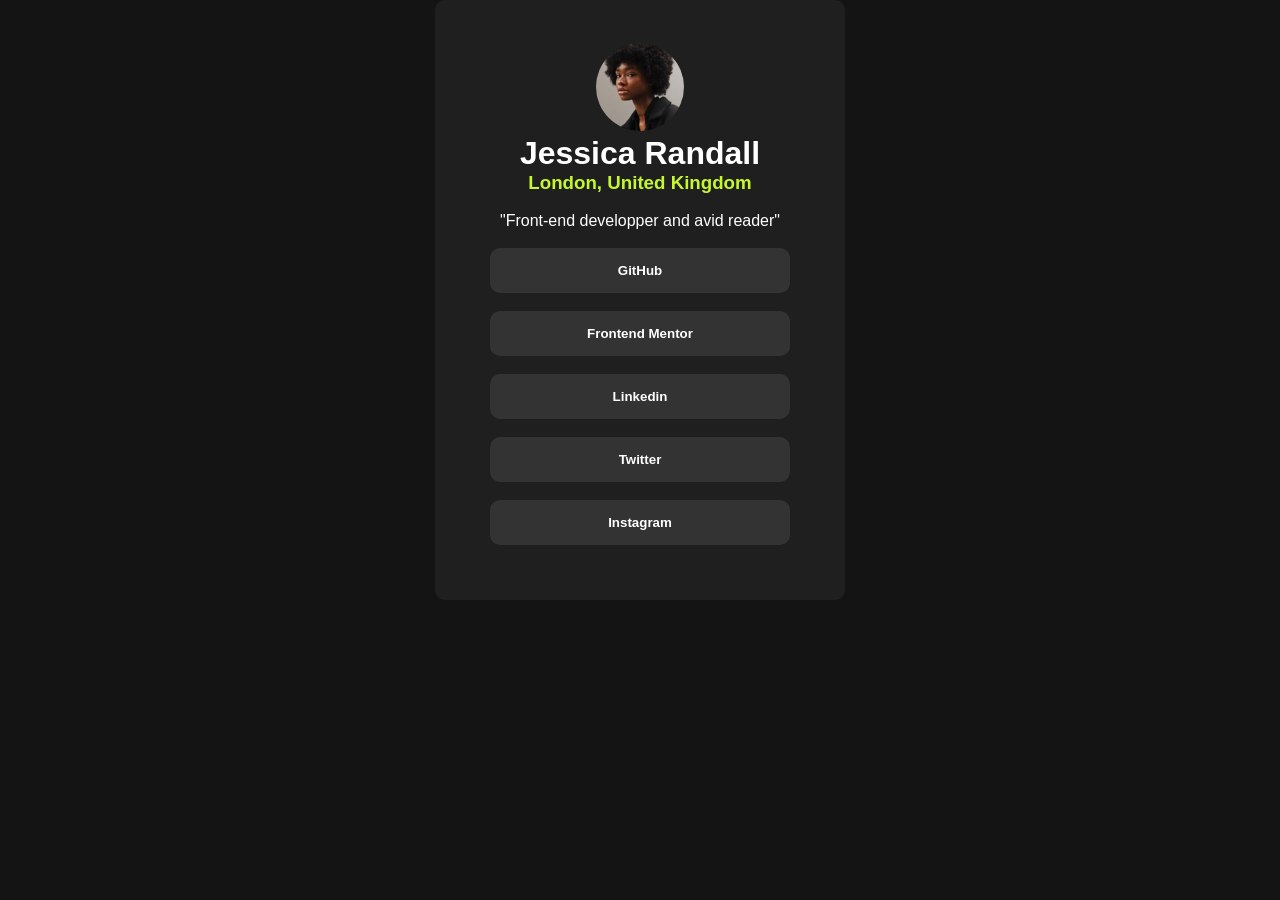
==== Challenge/index.html @ e6dbfc4f "latest2" ====
<!DOCTYPE html>
<html lang="en">
<head>
    <meta charset="UTF-8">
    <meta name="viewport" content="width=device-width, initial-scale=1.0">
    <title>Frontend mentor challenge</title>
    <link rel="stylesheet" href="style.css" >

</head>
<body>
    
    <div class="container">
        <center>
    <img src="avatar-jessica.jpeg" alt="">
    <h1>Jessica Randall</h1>
    <h3>London, United Kingdom</h3><br>
    <p>"Front-end developper and avid reader"</p><br>
    <button>GitHub</button><br><br>
    <button>Frontend Mentor</button><br><br>
    <button>Linkedin</button><br><br>
    <button>Twitter</button><br><br>
    <button>Instagram</button>
    </div>
    
</body>
</html>
---- Challenge/style.css ----
*{
    margin: 0;
    padding: 0;
    box-sizing: border-box;
}
body{
   
  
   
    align-items: center;
    background-color:   hsl(0, 0%, 8%);
    justify-content: center;
    display: flex;
    flex-direction: column; 
   
}
.container{
     width: 410px;
     height: 600px;
     padding: 2.5rem;
     border: 3px solid transparent;
     border-radius: 10px;
     align-items: center;
     background-color:  hsl(0, 0%, 12%);

    
}
.container img{
     width: 88px;
     height: 88px;
     border-radius: 50px;
}

h1{
    color: white;
    font-family: 'Segoe UI', Tahoma, Geneva, Verdana, sans-serif;
    display: flex;
    justify-content: center;
}  
h3{
    color:  hsl(75, 94%, 57%);
    font-family: 'Segoe UI', Tahoma, Geneva, Verdana, sans-serif;
    display: flex;
    justify-content: center;
}
p{
    color: white;
    font-family: 'Segoe UI', Tahoma, Geneva, Verdana, sans-serif;
    display: flex;
    justify-content: center;
}
button{
    width: 300px;
    height: 45px;
    border-radius: 10px;
    border: 3px solid transparent;
    
    color: white;
   
    background-color: hsl(0, 0%, 20%);
    font-weight: bold; 
     transition: 0.4s ease-in-out;
}
button:hover{
    color: black;
    cursor: pointer;
    background-color: hsl(75, 94%, 57%);
}
kimg{
    border-radius: 10px;
}
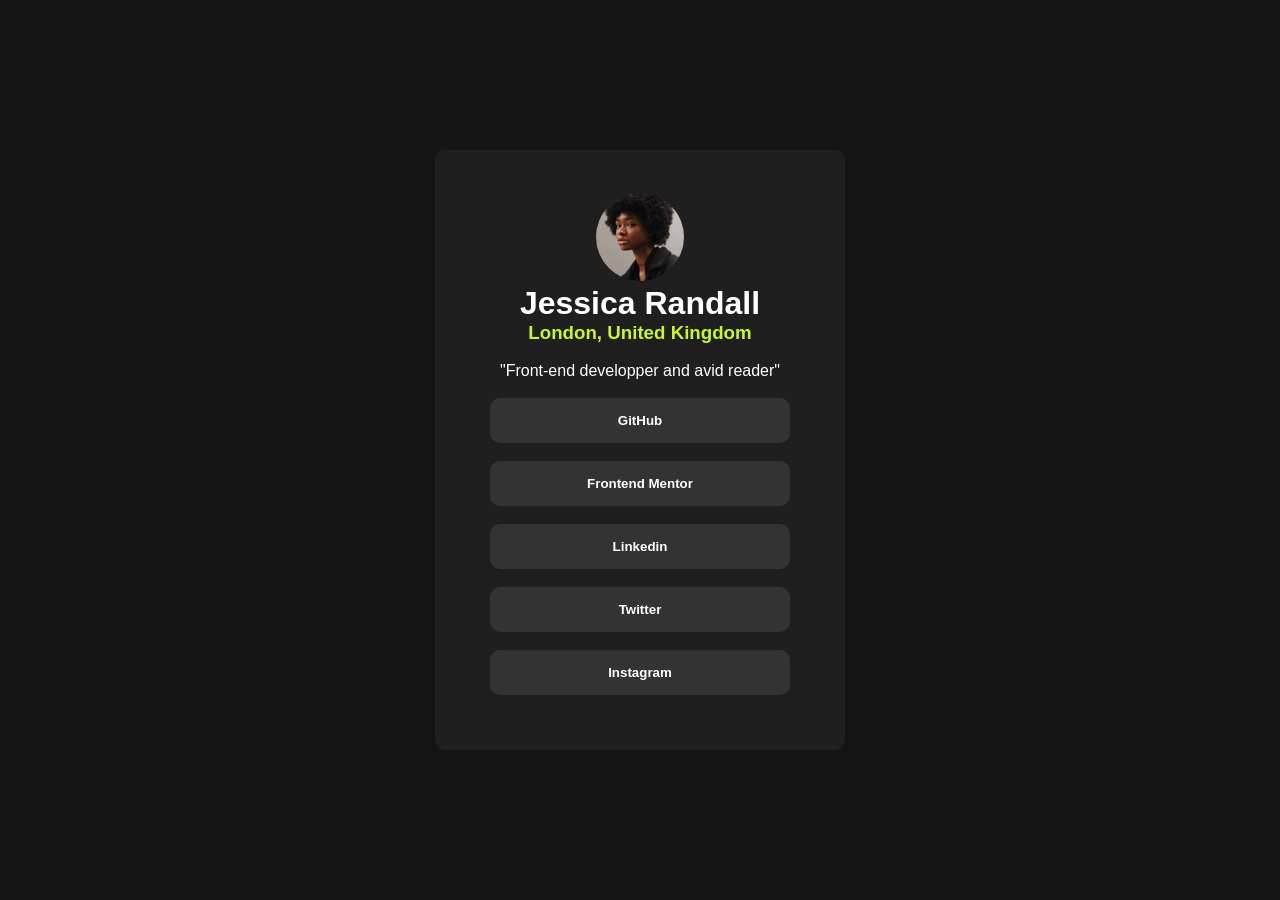
==== commit 962c3e3b: "Latest" ====
--- a/Challenge/index.html
+++ b/Challenge/index.html
@@ -1,26 +1,112 @@
 <!DOCTYPE html>
 <html lang="en">
+
 <head>
     <meta charset="UTF-8">
     <meta name="viewport" content="width=device-width, initial-scale=1.0">
     <title>Frontend mentor challenge</title>
-    <link rel="stylesheet" href="style.css" >
+    <link rel="stylesheet" href="style.css">
+    <style>
+        * {
+            margin: 0;
+            padding: 0;
+            box-sizing: border-box;
+        }
+
+        body {
+
+
+
+            align-items: center;
+            background-color: hsl(0, 0%, 8%);
+            justify-content: center;
+            display: flex;
+            flex-direction: column;
+            min-height: 100vh;
+            margin: 0;
+
+        }
+
+        .container {
+            width: 410px;
+            height: 600px;
+            padding: 2.5rem;
+            border: 3px solid transparent;
+            border-radius: 10px;
+            align-items: center;
+            background-color: hsl(0, 0%, 12%);
+
+
+        }
+
+        .container img {
+            width: 88px;
+            height: 88px;
+            border-radius: 50px;
+        }
+
+        h1 {
+            color: white;
+            font-family: 'Segoe UI', Tahoma, Geneva, Verdana, sans-serif;
+            display: flex;
+            justify-content: center;
+        }
+
+        h3 {
+            color: hsl(75, 94%, 57%);
+            font-family: 'Segoe UI', Tahoma, Geneva, Verdana, sans-serif;
+            display: flex;
+            justify-content: center;
+        }
+
+        p {
+            color: white;
+            font-family: 'Segoe UI', Tahoma, Geneva, Verdana, sans-serif;
+            display: flex;
+            justify-content: center;
+        }
+
+        button {
+            width: 300px;
+            height: 45px;
+            border-radius: 10px;
+            border: 3px solid transparent;
+
+            color: white;
+
+            background-color: hsl(0, 0%, 20%);
+            font-weight: bold;
+            transition: 0.4s ease-in-out;
+        }
+
+        button:hover {
+            color: black;
+            cursor: pointer;
+            background-color: hsl(75, 94%, 57%);
+        }
+
+        kimg {
+            border-radius: 10px;
+        }
+    </style>
 
 </head>
+
 <body>
-    
+
     <div class="container">
         <center>
-    <img src="avatar-jessica.jpeg" alt="">
-    <h1>Jessica Randall</h1>
-    <h3>London, United Kingdom</h3><br>
-    <p>"Front-end developper and avid reader"</p><br>
-    <button>GitHub</button><br><br>
-    <button>Frontend Mentor</button><br><br>
-    <button>Linkedin</button><br><br>
-    <button>Twitter</button><br><br>
-    <button>Instagram</button>
+            <img src="avatar-jessica.jpeg" alt="">
+            <h1>Jessica Randall</h1>
+            <h3>London, United Kingdom</h3><br>
+            <p>"Front-end developper and avid reader"</p><br>
+            <button>GitHub</button><br><br>
+            <button>Frontend Mentor</button><br><br>
+            <button>Linkedin</button><br><br>
+            <button>Twitter</button><br><br>
+            <button>Instagram</button>
     </div>
-    
+
 </body>
+
 </html>
